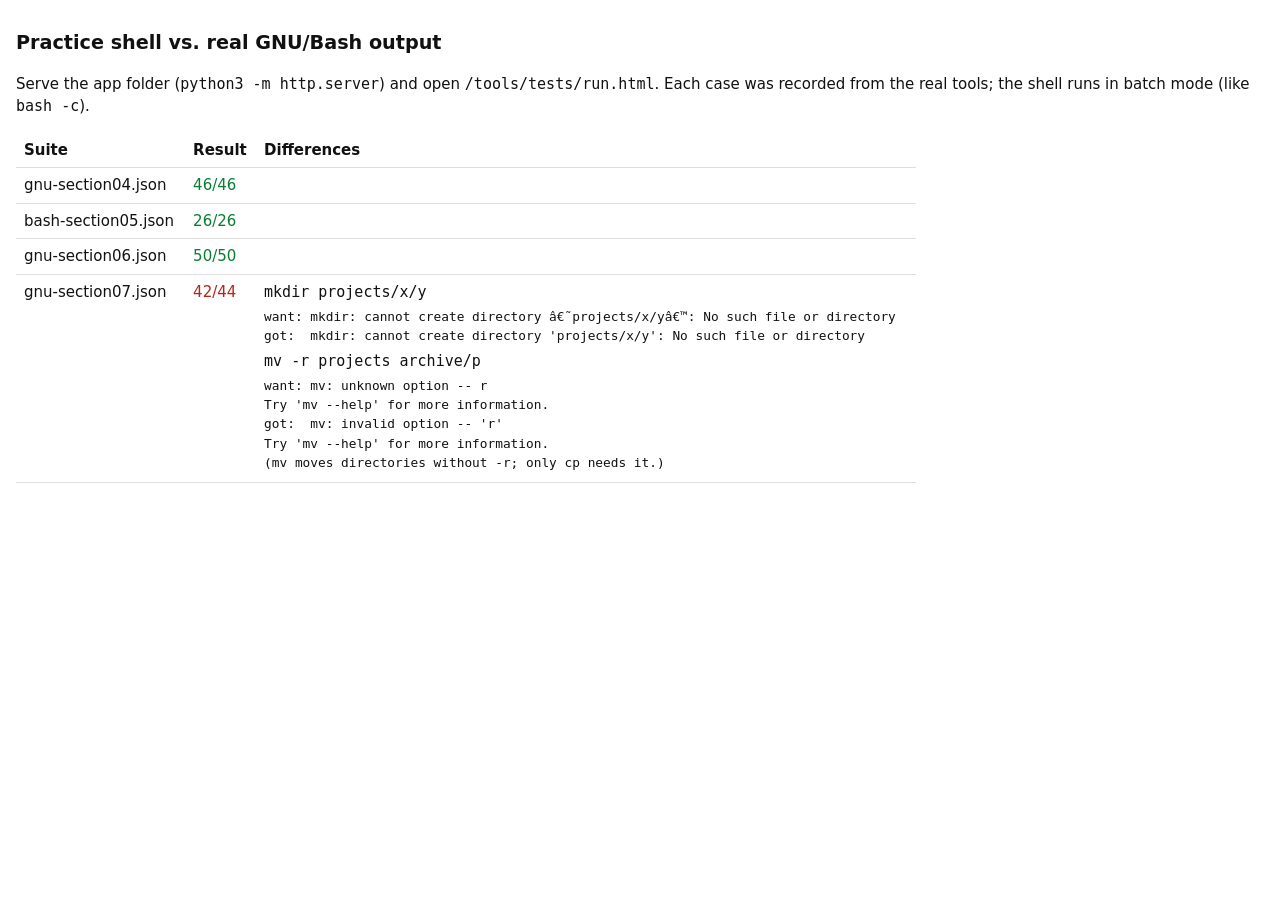
==== tools/tests/run.html @ 993f5c25 "Add Section 7 (file and directory management) as terminal lessons - 6 lessons covering the workbook'" ====
<!doctype html>
<html lang="en">
<head>
  <meta charset="utf-8">
  <meta name="viewport" content="width=device-width, initial-scale=1">
  <title>Shell Comparison Tests</title>
  <style>
    :root { color-scheme: light dark; --bg: #fff; --fg: #111; --ok: #0a7d32; --bad: #b3261e; --line: #ddd; }
    @media (prefers-color-scheme: dark) { :root:not([data-theme="light"]) { --bg: #0b1020; --fg: #e8ebf5; --ok: #6fd6a6; --bad: #ff9393; --line: #26304d; } }
    body { margin: 0; padding: 16px; background: var(--bg); color: var(--fg); font: 15px/1.5 system-ui, sans-serif; }
    h1 { font-size: 1.2rem; }
    table { border-collapse: collapse; width: 100%; max-width: 900px; }
    td, th { border-bottom: 1px solid var(--line); padding: 6px 8px; text-align: left; vertical-align: top; }
    .ok { color: var(--ok); } .bad { color: var(--bad); }
    pre { margin: 4px 0; white-space: pre-wrap; font-size: .8rem; }
  </style>
</head>
<body>
  <h1>Practice shell vs. real GNU/Bash output</h1>
  <p>Serve the app folder (<code>python3 -m http.server</code>) and open <code>/tools/tests/run.html</code>. Each case was recorded from the real tools; the shell runs in batch mode (like <code>bash -c</code>).</p>
  <table><thead><tr><th>Suite</th><th>Result</th><th>Differences</th></tr></thead><tbody id="rows"></tbody></table>
  <script src="../../js/core.js"></script>
  <script src="../../js/hash.js"></script>
  <script src="../../js/shell.js"></script>
  <script src="../../js/commands-text.js"></script>
  <script src="../../js/commands-find.js"></script>
  <script src="../../js/commands-files.js"></script>
  <script src="../../data/docs.js"></script>
  <script>
    const F4 = { "~/w/patch-reboots.txt": "server3 10\nserver1 2\nserver2 30\nserver5 1\nserver4 12\n", "~/w/users-sample.txt": "root:x:0:0:root:/root:/bin/bash\nmax:x:1000:1000:Max:/home/max:/bin/bash\nsvcbackup:x:998:998:Backup Service:/srv/backup:/usr/sbin/nologin\nappuser:x:1001:1001:Application User:/opt/app:/bin/bash\n", "~/w/incident-log.txt": "Aug 19 08:01 server1 sshd: Failed password for invalid user admin\nAug 19 08:03 server1 sshd: Accepted password for max\nAug 19 08:05 server2 kernel: disk warning sda\nAug 19 08:07 server3 sshd: Failed password for root\nAug 19 08:09 server2 app: ERROR database timeout\n", "~/w/server-list.txt": "server1\nserver2\nserver3\nserver4\nserver5\n", "~/w/service-list.txt": "web\ndatabase\nnetwork\nbackup\nmonitoring\n" };
    // [file, cwd, files-or-null (null = use the file's own), shared shell across cases, compare stderr]
    const SUITES = [
      ["gnu-section04.json", "~/w", F4, true, false],
      ["bash-section05.json", "~/w", { "~/w/": null }, true, true],
      ["gnu-section06.json", "~/lab", null, false, true],
      ["gnu-section07.json", "~/lab", null, false, true],
    ];
    const esc = (s) => String(s).replace(/[&<>]/g, (c) => ({ "&": "&amp;", "<": "&lt;", ">": "&gt;" }[c]));
    (async () => {
      for (const [name, cwd, givenFiles, shared, withErr] of SUITES) {
        const data = await (await fetch(name, { cache: "reload" })).json();
        const cases = data.cases || data, files = givenFiles || data.files;
        let sh = new LPIC.Shell({ batch: true, cwd, files });
        const bad = [];
        for (const e of cases) {
          if (!shared) sh = new LPIC.Shell({ batch: true, cwd, files });
          const r = sh.run(e.cmd);
          const out = r.out.filter((x) => x.cls !== "terminal-error" && x.cls !== "terminal-muted").map((x) => x.text).join("\n");
          const err = r.out.filter((x) => x.cls === "terminal-error").map((x) => x.text).join("\n");
          const wantErr = (e.err || "").replace(/\n$/, "").replace(/^\/usr\/bin\/bash: line \d+: /gm, "bash: ");
          if (out !== e.out.replace(/\n$/, "") || (withErr && err !== wantErr)) bad.push({ cmd: e.cmd, want: e.out + (withErr ? wantErr : ""), got: out + (withErr ? err : "") });
        }
        const tr = document.createElement("tr");
        tr.innerHTML = `<td>${esc(name)}</td><td class="${bad.length ? "bad" : "ok"}">${cases.length - bad.length}/${cases.length}</td><td>${bad.map((b) => `<div><code>${esc(b.cmd)}</code><pre>want: ${esc(b.want)}\ngot:  ${esc(b.got)}</pre></div>`).join("")}</td>`;
        document.querySelector("#rows").append(tr);
      }
    })();
  </script>
</body>
</html>
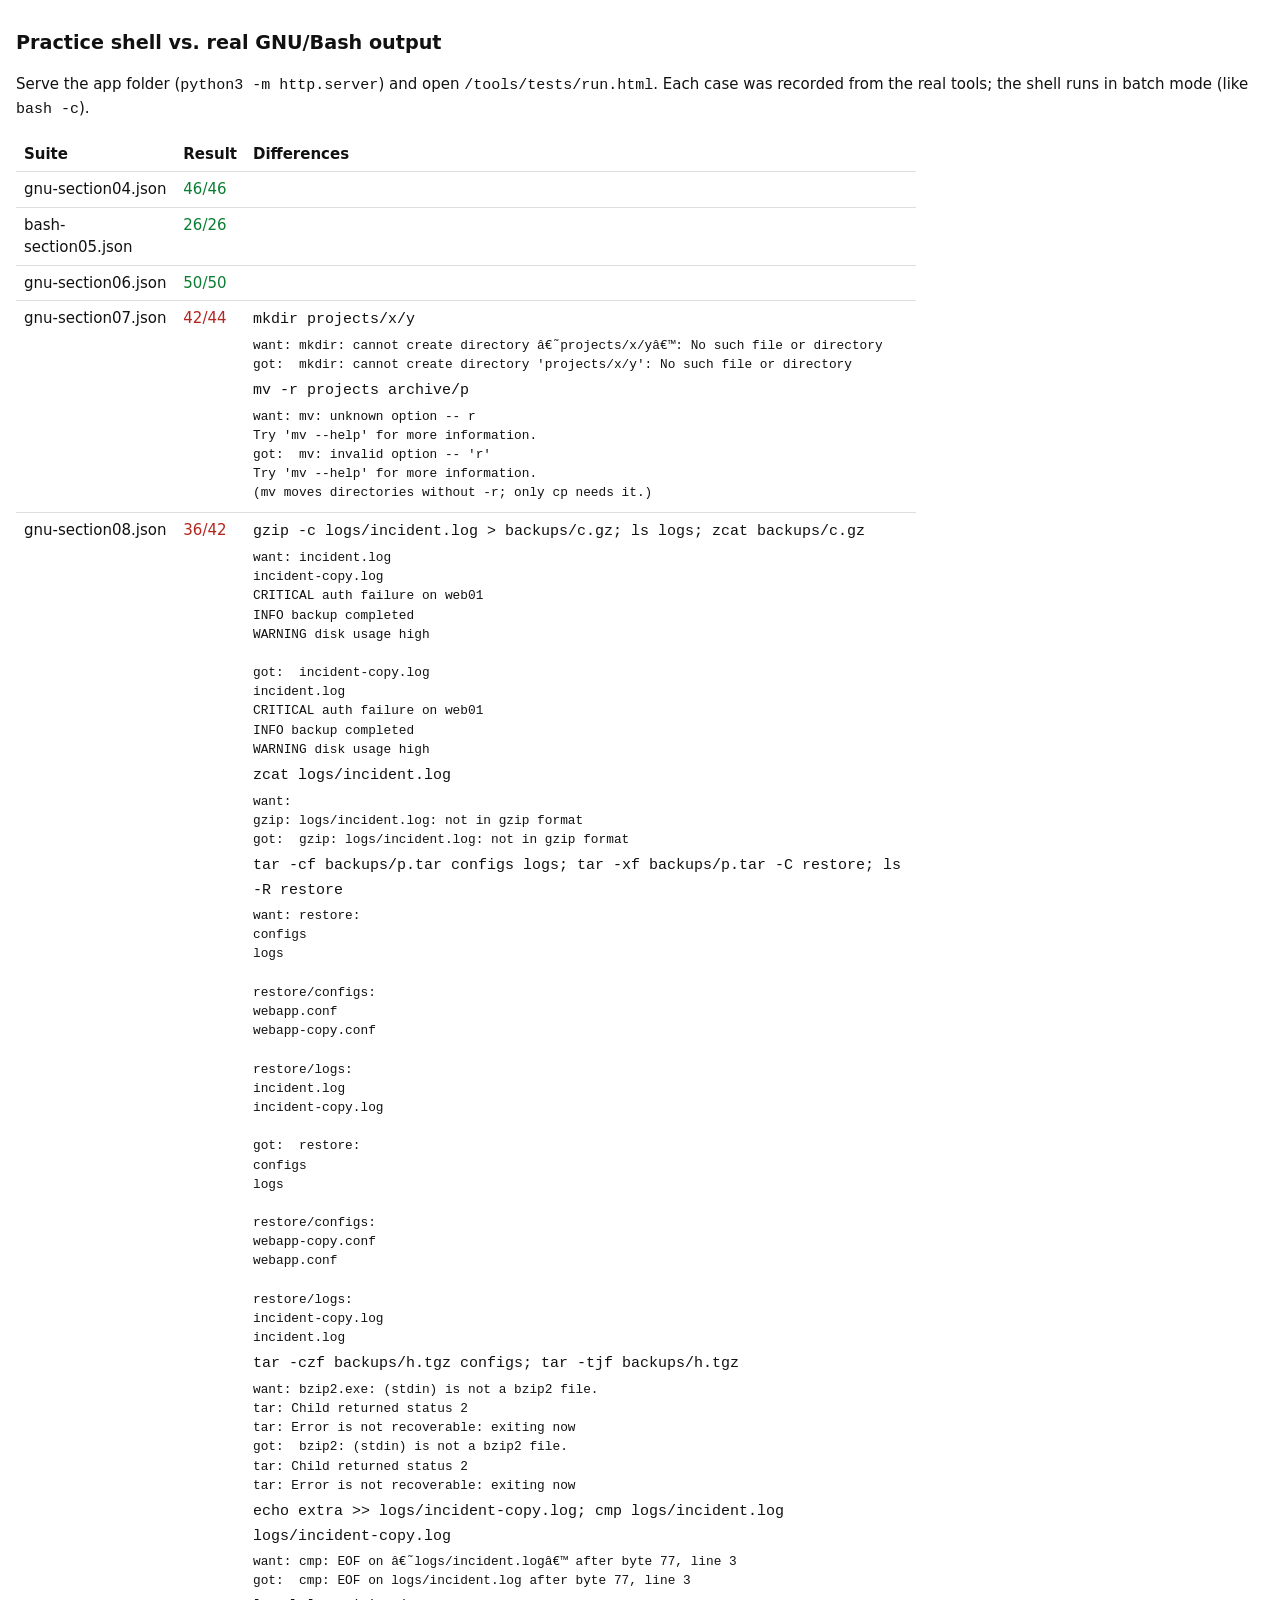
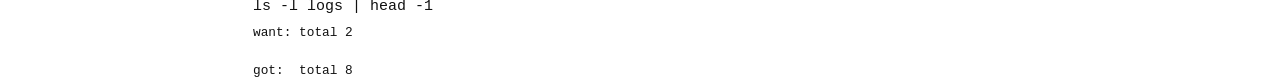
==== commit 1f86d773: "Add Section 8 (compression, archives and dd) as terminal lessons - 6 lessons plus the 5-task challen" ====
--- a/tools/tests/run.html
+++ b/tools/tests/run.html
@@ -25,6 +25,7 @@
   <script src="../../js/commands-text.js"></script>
   <script src="../../js/commands-find.js"></script>
   <script src="../../js/commands-files.js"></script>
+  <script src="../../js/commands-archive.js"></script>
   <script src="../../data/docs.js"></script>
   <script>
     const F4 = { "~/w/patch-reboots.txt": "server3 10\nserver1 2\nserver2 30\nserver5 1\nserver4 12\n", "~/w/users-sample.txt": "root:x:0:0:root:/root:/bin/bash\nmax:x:1000:1000:Max:/home/max:/bin/bash\nsvcbackup:x:998:998:Backup Service:/srv/backup:/usr/sbin/nologin\nappuser:x:1001:1001:Application User:/opt/app:/bin/bash\n", "~/w/incident-log.txt": "Aug 19 08:01 server1 sshd: Failed password for invalid user admin\nAug 19 08:03 server1 sshd: Accepted password for max\nAug 19 08:05 server2 kernel: disk warning sda\nAug 19 08:07 server3 sshd: Failed password for root\nAug 19 08:09 server2 app: ERROR database timeout\n", "~/w/server-list.txt": "server1\nserver2\nserver3\nserver4\nserver5\n", "~/w/service-list.txt": "web\ndatabase\nnetwork\nbackup\nmonitoring\n" };
@@ -34,12 +35,15 @@
       ["bash-section05.json", "~/w", { "~/w/": null }, true, true],
       ["gnu-section06.json", "~/lab", null, false, true],
       ["gnu-section07.json", "~/lab", null, false, true],
+      ["gnu-section08.json", "~/lab", null, false, true],
     ];
     const esc = (s) => String(s).replace(/[&<>]/g, (c) => ({ "&": "&amp;", "<": "&lt;", ">": "&gt;" }[c]));
     (async () => {
       for (const [name, cwd, givenFiles, shared, withErr] of SUITES) {
         const data = await (await fetch(name, { cache: "reload" })).json();
-        const cases = data.cases || data, files = givenFiles || data.files;
+        const cases = data.cases || data;
+        // Big zero-filled images are stored as {zeros: N} to keep the JSON small.
+        const files = givenFiles || Object.fromEntries(Object.entries(data.files).map(([k, v]) => [k, v && v.zeros ? "\0".repeat(v.zeros) : v]));
         let sh = new LPIC.Shell({ batch: true, cwd, files });
         const bad = [];
         for (const e of cases) {
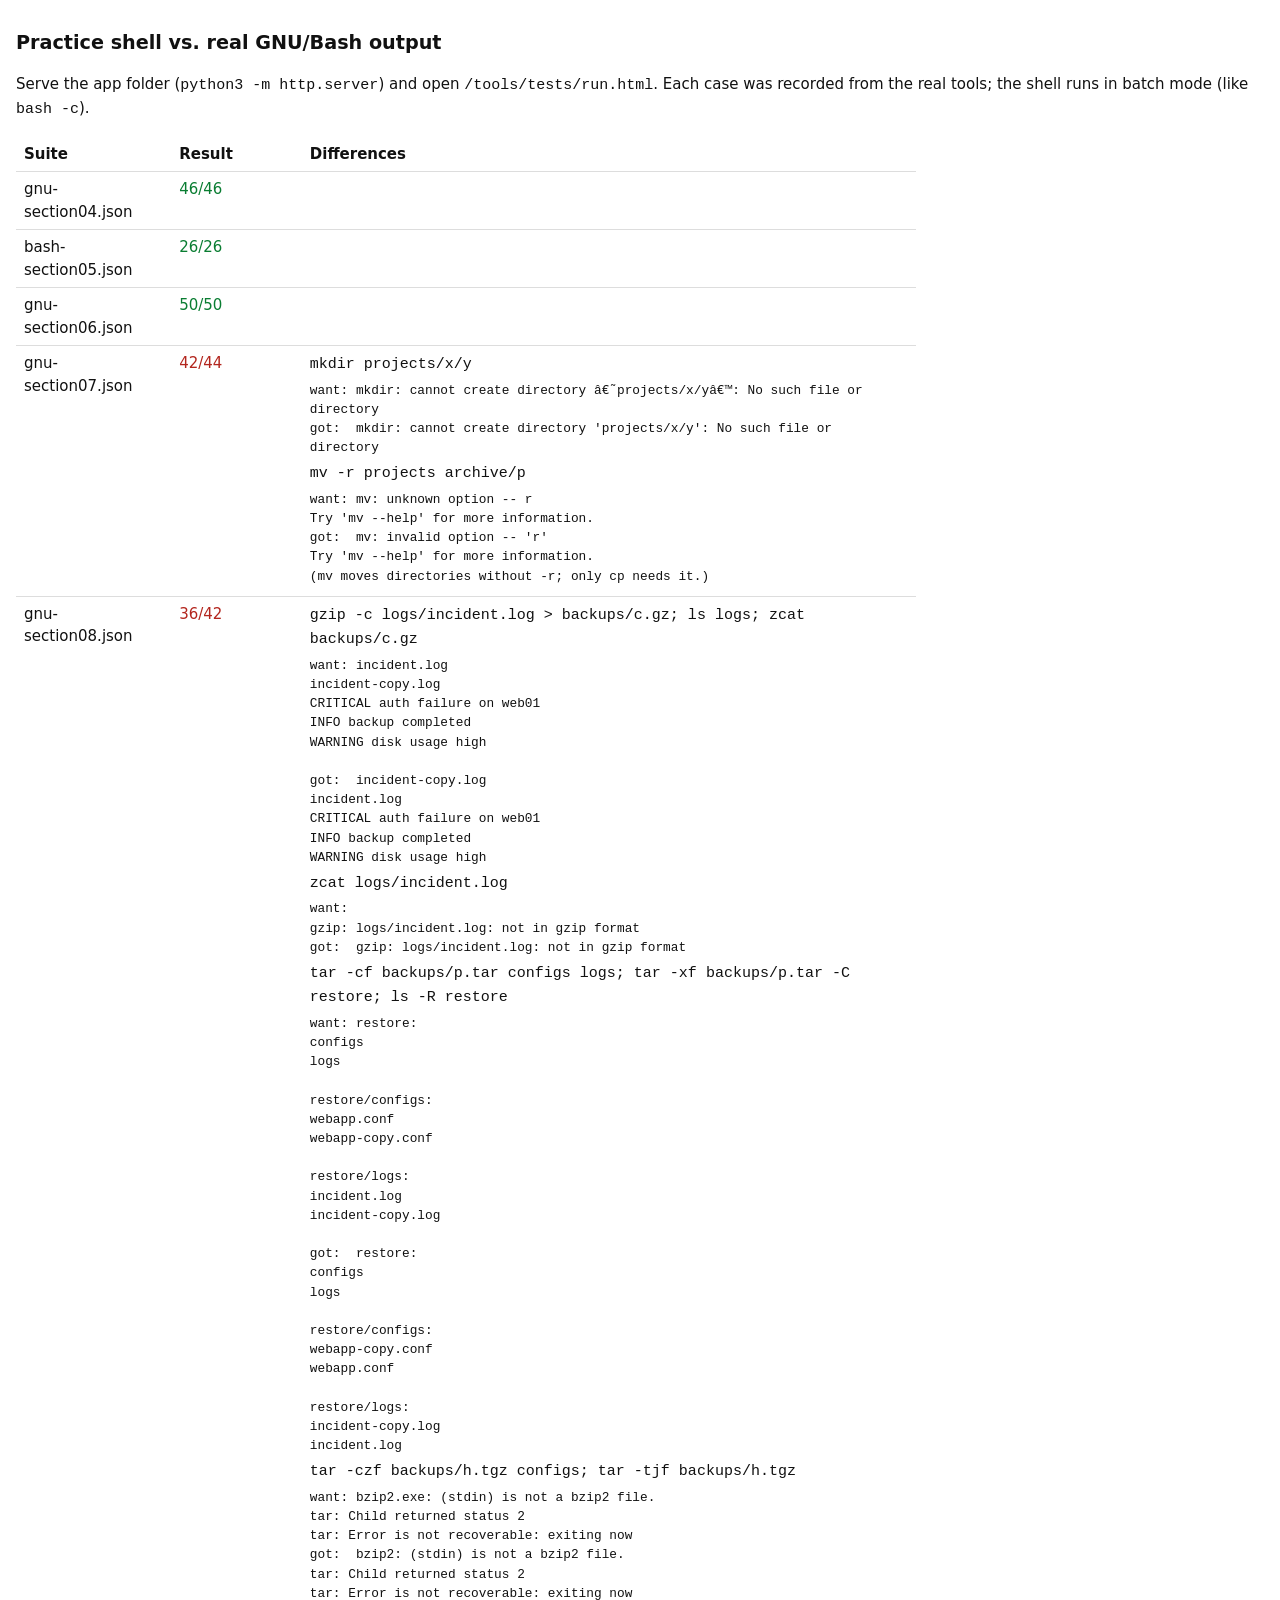
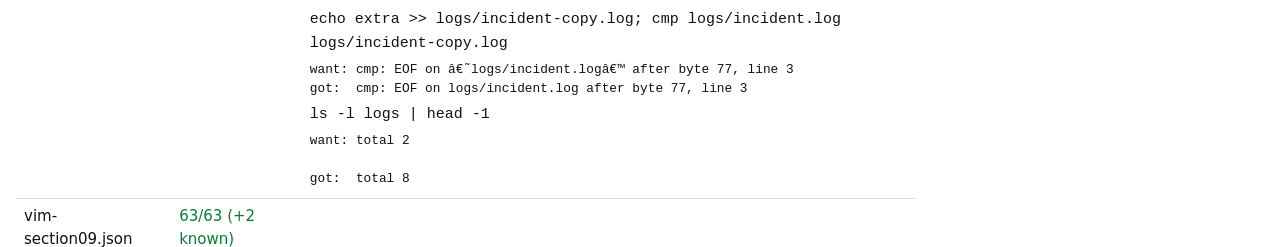
==== commit e3eb032c: "Add Section 9 (editing files with nano and vi) with a vi simulator - 7 lessons covering the workbook" ====
--- a/tools/tests/run.html
+++ b/tools/tests/run.html
@@ -26,6 +26,7 @@
   <script src="../../js/commands-find.js"></script>
   <script src="../../js/commands-files.js"></script>
   <script src="../../js/commands-archive.js"></script>
+  <script src="../../js/editor.js"></script>
   <script src="../../data/docs.js"></script>
   <script>
     const F4 = { "~/w/patch-reboots.txt": "server3 10\nserver1 2\nserver2 30\nserver5 1\nserver4 12\n", "~/w/users-sample.txt": "root:x:0:0:root:/root:/bin/bash\nmax:x:1000:1000:Max:/home/max:/bin/bash\nsvcbackup:x:998:998:Backup Service:/srv/backup:/usr/sbin/nologin\nappuser:x:1001:1001:Application User:/opt/app:/bin/bash\n", "~/w/incident-log.txt": "Aug 19 08:01 server1 sshd: Failed password for invalid user admin\nAug 19 08:03 server1 sshd: Accepted password for max\nAug 19 08:05 server2 kernel: disk warning sda\nAug 19 08:07 server3 sshd: Failed password for root\nAug 19 08:09 server2 app: ERROR database timeout\n", "~/w/server-list.txt": "server1\nserver2\nserver3\nserver4\nserver5\n", "~/w/service-list.txt": "web\ndatabase\nnetwork\nbackup\nmonitoring\n" };
@@ -58,6 +59,19 @@
         tr.innerHTML = `<td>${esc(name)}</td><td class="${bad.length ? "bad" : "ok"}">${cases.length - bad.length}/${cases.length}</td><td>${bad.map((b) => `<div><code>${esc(b.cmd)}</code><pre>want: ${esc(b.want)}\ngot:  ${esc(b.got)}</pre></div>`).join("")}</td>`;
         document.querySelector("#rows").append(tr);
       }
+      // vi: replay each keystroke script through the simulator and compare the file vim wrote.
+      const vim = await (await fetch("vim-section09.json", { cache: "reload" })).json();
+      const vbad = [];
+      for (const c of vim.cases) {
+        const vi = new LPIC.ViModel(c.start, { path: "t.txt", rows: 22 });
+        vi.readFile = () => null; vi.writeFile = () => ({});
+        for (const ch of c.keys) vi.key(ch === "\x1b" ? "Escape" : ch === "\n" ? "Enter" : ch);
+        if (vi.mode !== "normal") vi.key("Escape");
+        if (vi.text() !== c.result && !vim.known.includes(c.keys)) vbad.push({ cmd: JSON.stringify(c.keys), want: c.result, got: vi.text() });
+      }
+      const tr = document.createElement("tr");
+      tr.innerHTML = `<td>vim-section09.json</td><td class="${vbad.length ? "bad" : "ok"}">${vim.cases.length - vim.known.length - vbad.length}/${vim.cases.length - vim.known.length} (+${vim.known.length} known)</td><td>${vbad.map((b) => `<div><code>${esc(b.cmd)}</code><pre>want: ${esc(b.want)}\ngot:  ${esc(b.got)}</pre></div>`).join("")}</td>`;
+      document.querySelector("#rows").append(tr);
     })();
   </script>
 </body>
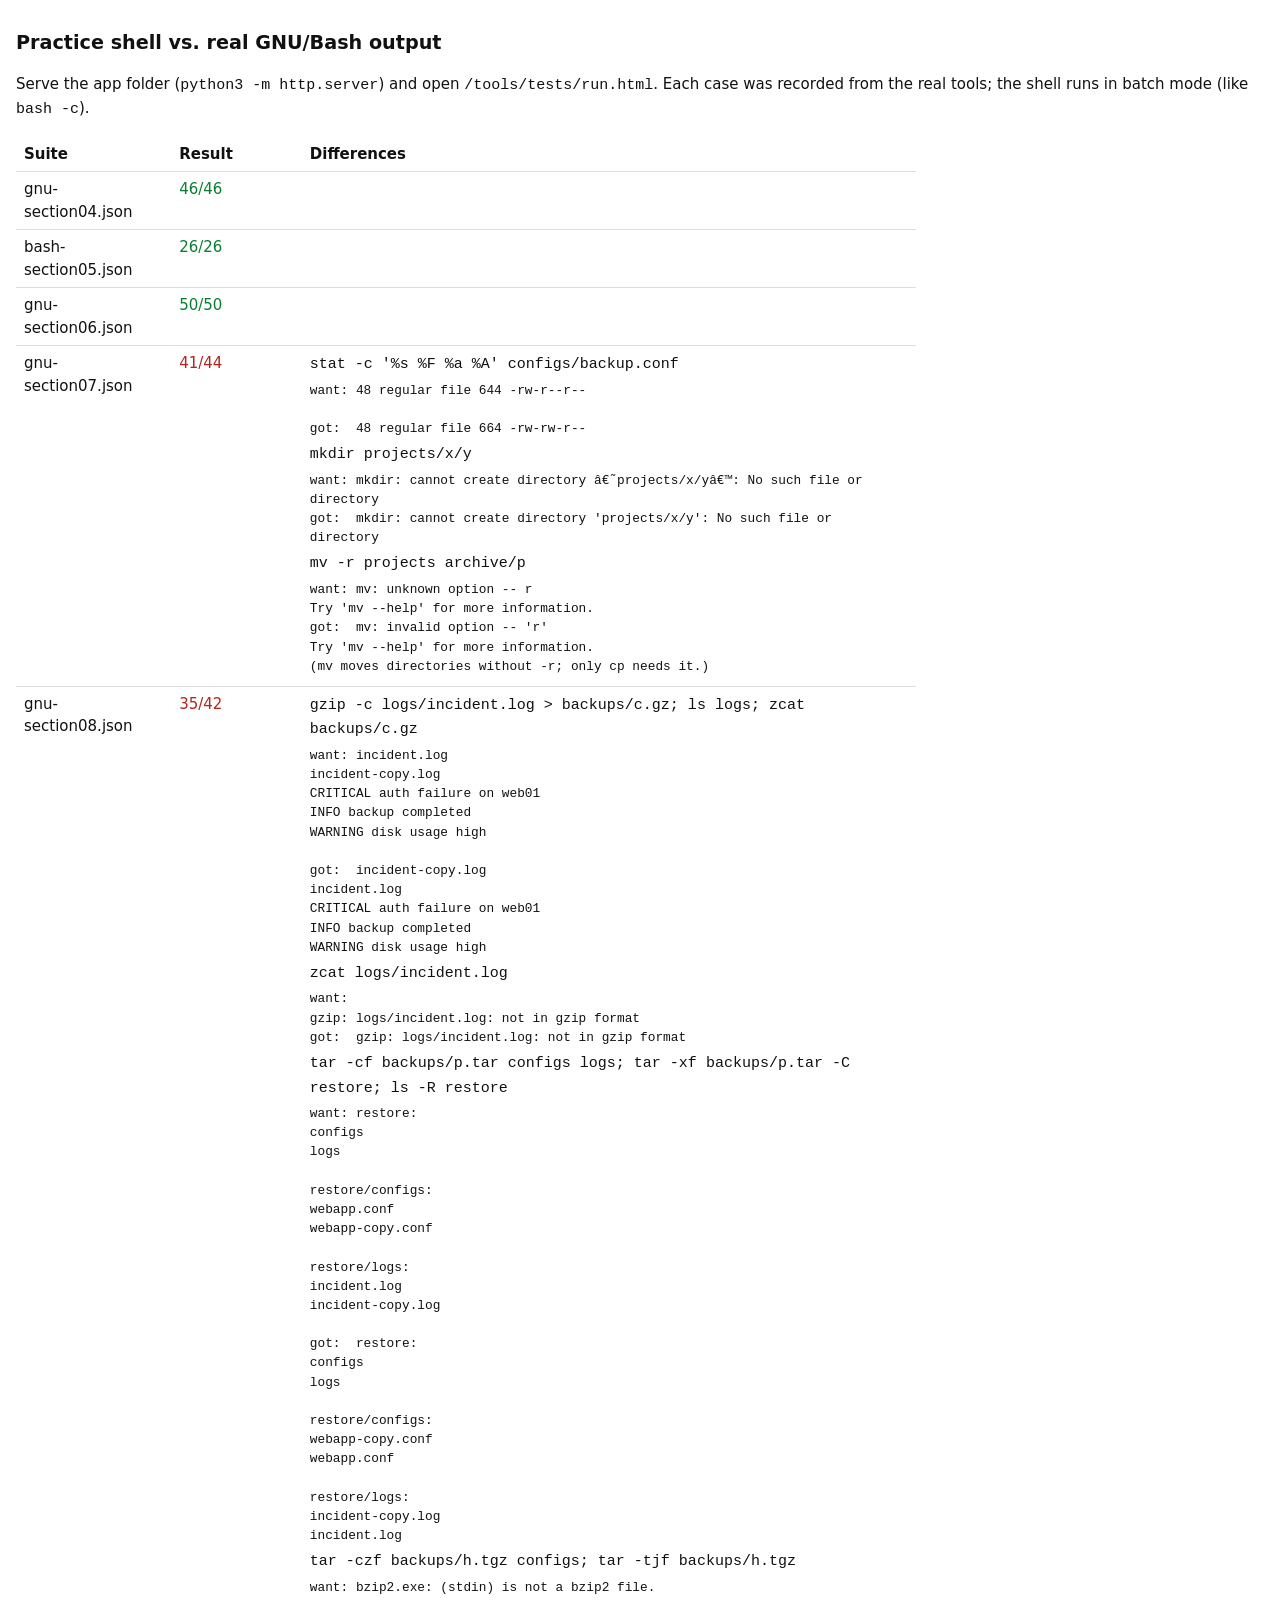
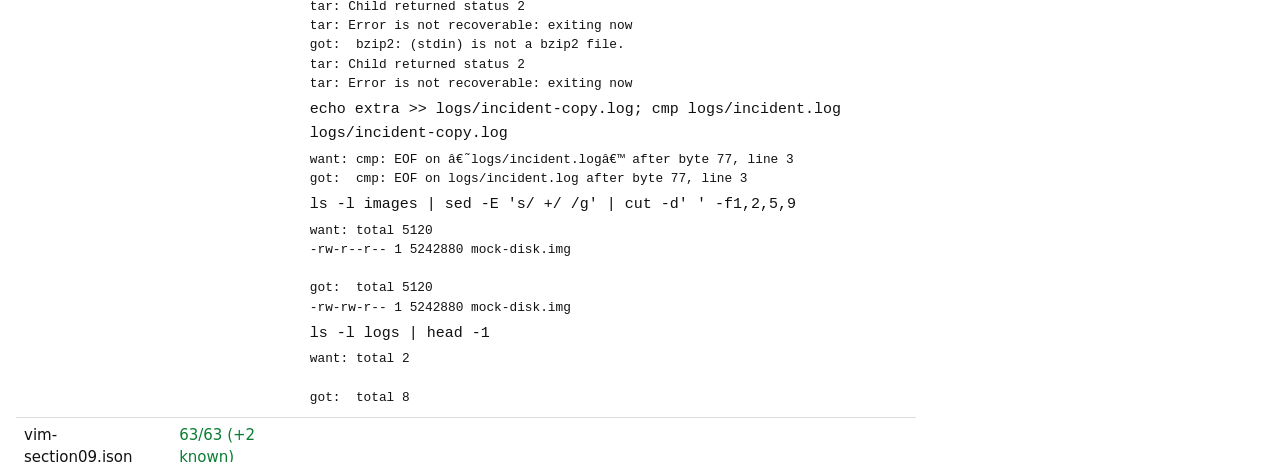
==== commit d08b1c71: "Section 10: permissions, ownership and links Seven lessons plus a challenge exam covering ls -l, id/" ====
--- a/tools/tests/run.html
+++ b/tools/tests/run.html
@@ -27,6 +27,7 @@
   <script src="../../js/commands-files.js"></script>
   <script src="../../js/commands-archive.js"></script>
   <script src="../../js/editor.js"></script>
+  <script src="../../js/commands-perms.js"></script>
   <script src="../../data/docs.js"></script>
   <script>
     const F4 = { "~/w/patch-reboots.txt": "server3 10\nserver1 2\nserver2 30\nserver5 1\nserver4 12\n", "~/w/users-sample.txt": "root:x:0:0:root:/root:/bin/bash\nmax:x:1000:1000:Max:/home/max:/bin/bash\nsvcbackup:x:998:998:Backup Service:/srv/backup:/usr/sbin/nologin\nappuser:x:1001:1001:Application User:/opt/app:/bin/bash\n", "~/w/incident-log.txt": "Aug 19 08:01 server1 sshd: Failed password for invalid user admin\nAug 19 08:03 server1 sshd: Accepted password for max\nAug 19 08:05 server2 kernel: disk warning sda\nAug 19 08:07 server3 sshd: Failed password for root\nAug 19 08:09 server2 app: ERROR database timeout\n", "~/w/server-list.txt": "server1\nserver2\nserver3\nserver4\nserver5\n", "~/w/service-list.txt": "web\ndatabase\nnetwork\nbackup\nmonitoring\n" };
